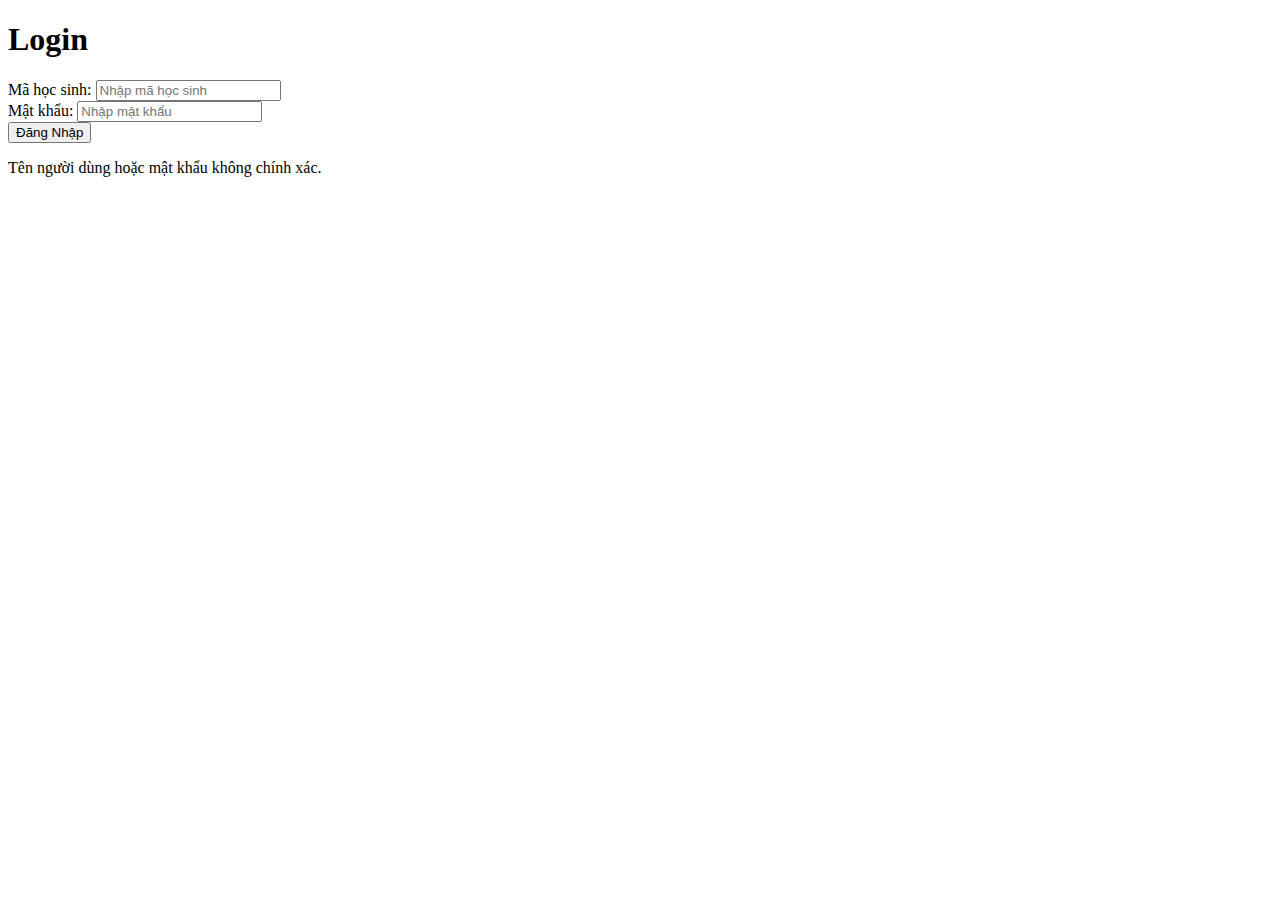
==== src/main/resources/templates/login.html @ d999363e "update" ====
<!DOCTYPE html>
<html lang="vi">
<head>
    <meta charset="UTF-8">
    <meta name="viewport" content="width=device-width, initial-scale=1.0">
    <title>Đăng Nhập</title>
    <link rel="stylesheet" href="/css/login.css">
    <link rel="stylesheet" href="/css/header.css">
    <link rel="stylesheet" href="/css/footer.css">
    <link rel="stylesheet" href="https://cdnjs.cloudflare.com/ajax/libs/font-awesome/6.5.1/css/all.min.css"
          integrity="sha512-DTOQO9RWCH3ppGqcWaEA1BIZOC6xxalwEsw9c2QQeAIftl+Vegovlnee1c9QX4TctnWMn13TZye+giMm8e2LwA=="
          crossorigin="anonymous" referrerpolicy="no-referrer" />
</head>
<body>
<!-- Chèn header chung -->
<div th:insert="fragments/header :: header"></div>

<form action="/login" method="post">
    <h1>Login</h1>
    <div>
        <label for="username">Mã học sinh:</label>
        <input type="text" placeholder="Nhập mã học sinh" id="username" name="username" required>
    </div>
    <div>
        <label for="password">Mật khẩu:</label>
        <input type="password" placeholder="Nhập mật khẩu" id="password" name="password" required>
    </div>
    <button type="submit">Đăng Nhập</button>
    <div th:if="${error}" class="error-message">
        <p>Tên người dùng hoặc mật khẩu không chính xác.</p>
    </div>
</form>
<div th:insert="fragments/footer :: footer"></div>
</body>
</html>
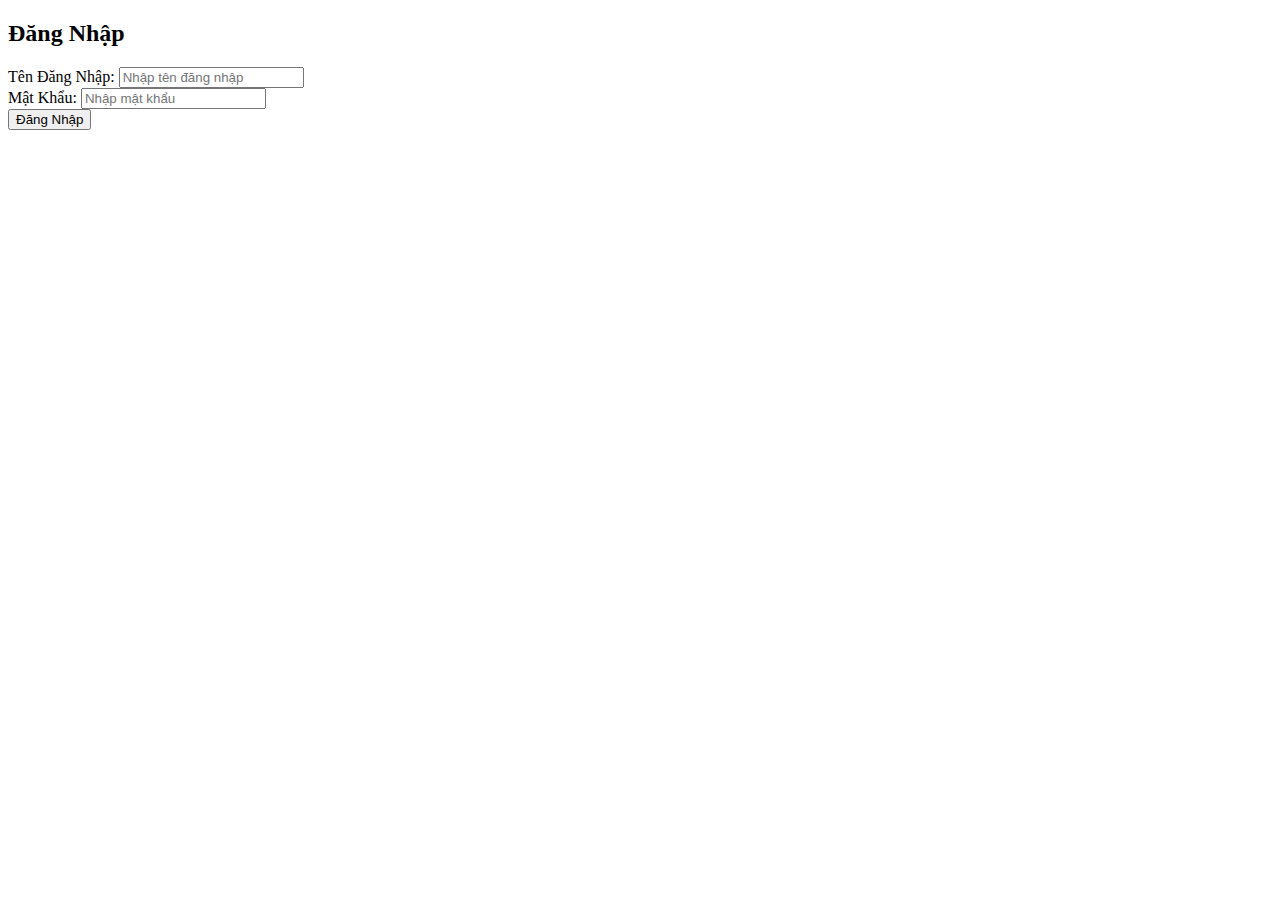
==== commit 8143d0fa: "update" ====
--- a/src/main/resources/templates/login.html
+++ b/src/main/resources/templates/login.html
@@ -4,32 +4,26 @@
     <meta charset="UTF-8">
     <meta name="viewport" content="width=device-width, initial-scale=1.0">
     <title>Đăng Nhập</title>
-    <link rel="stylesheet" href="/css/login.css">
-    <link rel="stylesheet" href="/css/header.css">
-    <link rel="stylesheet" href="/css/footer.css">
-    <link rel="stylesheet" href="https://cdnjs.cloudflare.com/ajax/libs/font-awesome/6.5.1/css/all.min.css"
-          integrity="sha512-DTOQO9RWCH3ppGqcWaEA1BIZOC6xxalwEsw9c2QQeAIftl+Vegovlnee1c9QX4TctnWMn13TZye+giMm8e2LwA=="
-          crossorigin="anonymous" referrerpolicy="no-referrer" />
+    <link rel="stylesheet" href="styles.css">
 </head>
 <body>
-<!-- Chèn header chung -->
-<div th:insert="fragments/header :: header"></div>
+<div class="login-container">
+    <h2>Đăng Nhập</h2>
+    <form action="/auth/token" method="POST">
+        <div class="input-group">
+            <label for="username">Tên Đăng Nhập:</label>
+            <input type="text" id="username" name="username" required placeholder="Nhập tên đăng nhập">
+        </div>
 
-<form action="/login" method="post">
-    <h1>Login</h1>
-    <div>
-        <label for="username">Mã học sinh:</label>
-        <input type="text" placeholder="Nhập mã học sinh" id="username" name="username" required>
-    </div>
-    <div>
-        <label for="password">Mật khẩu:</label>
-        <input type="password" placeholder="Nhập mật khẩu" id="password" name="password" required>
-    </div>
-    <button type="submit">Đăng Nhập</button>
-    <div th:if="${error}" class="error-message">
-        <p>Tên người dùng hoặc mật khẩu không chính xác.</p>
-    </div>
-</form>
-<div th:insert="fragments/footer :: footer"></div>
+        <div class="input-group">
+            <label for="password">Mật Khẩu:</label>
+            <input type="text" id="password" name="password" required placeholder="Nhập mật khẩu">
+        </div>
+
+        <div class="button-group">
+            <button type="submit">Đăng Nhập</button>
+        </div>
+    </form>
+</div>
 </body>
 </html>
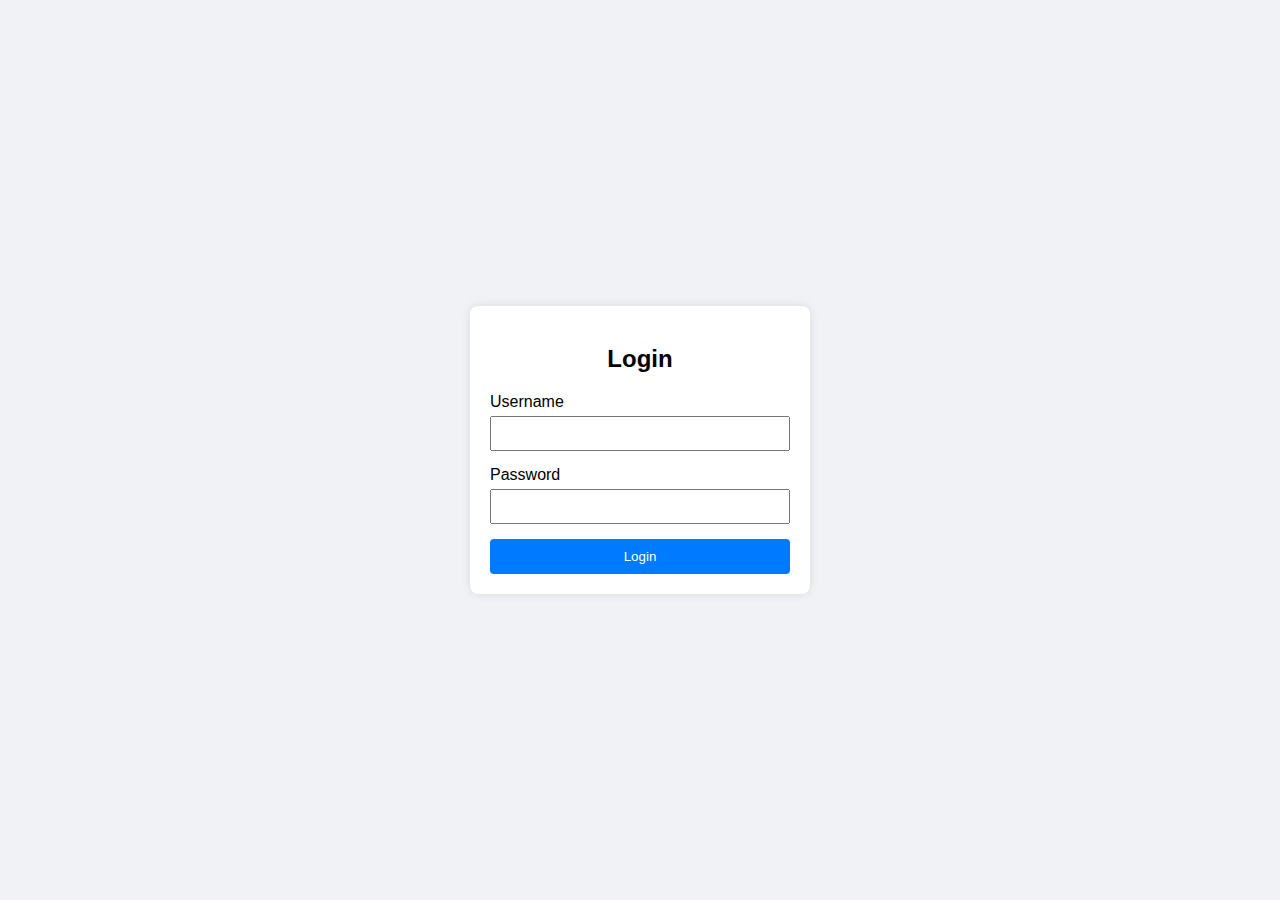
==== commit ad541d03: "update v1" ====
--- a/src/main/resources/templates/login.html
+++ b/src/main/resources/templates/login.html
@@ -1,29 +1,116 @@
 <!DOCTYPE html>
-<html lang="vi">
+<html lang="en">
 <head>
     <meta charset="UTF-8">
+    <meta http-equiv="X-UA-Compatible" content="IE=edge">
     <meta name="viewport" content="width=device-width, initial-scale=1.0">
-    <title>Đăng Nhập</title>
-    <link rel="stylesheet" href="styles.css">
+    <title>Login Page</title>
+    <style>
+        body {
+            font-family: Arial, sans-serif;
+            background-color: #f0f2f5;
+            display: flex;
+            justify-content: center;
+            align-items: center;
+            height: 100vh;
+            margin: 0;
+        }
+        .login-container {
+            background-color: #fff;
+            padding: 20px;
+            border-radius: 8px;
+            box-shadow: 0 0 10px rgba(0, 0, 0, 0.1);
+            width: 300px;
+        }
+        .login-container h2 {
+            text-align: center;
+            margin-bottom: 20px;
+        }
+        .form-group {
+            margin-bottom: 15px;
+        }
+        .form-group label {
+            display: block;
+            margin-bottom: 5px;
+        }
+        .form-group input {
+            width: 100%;
+            padding: 8px;
+            box-sizing: border-box;
+        }
+        .login-button {
+            width: 100%;
+            padding: 10px;
+            background-color: #007bff;
+            border: none;
+            color: white;
+            cursor: pointer;
+            border-radius: 4px;
+        }
+        .login-button:hover {
+            background-color: #0056b3;
+        }
+    </style>
 </head>
 <body>
 <div class="login-container">
-    <h2>Đăng Nhập</h2>
-    <form action="/auth/token" method="POST">
-        <div class="input-group">
-            <label for="username">Tên Đăng Nhập:</label>
-            <input type="text" id="username" name="username" required placeholder="Nhập tên đăng nhập">
+    <h2>Login</h2>
+    <form id="loginForm">
+        <div class="form-group">
+            <label for="username">Username</label>
+            <input type="text" id="username" name="username" required>
         </div>
-
-        <div class="input-group">
-            <label for="password">Mật Khẩu:</label>
-            <input type="text" id="password" name="password" required placeholder="Nhập mật khẩu">
+        <div class="form-group">
+            <label for="password">Password</label>
+            <input type="password" id="password" name="password" required>
         </div>
-
-        <div class="button-group">
-            <button type="submit">Đăng Nhập</button>
-        </div>
+        <button type="submit" class="login-button">Login</button>
     </form>
 </div>
+
+<script>
+    document.getElementById('loginForm').addEventListener('submit', function(event) {
+        event.preventDefault();  // Ngừng việc gửi form theo mặc định
+
+        // Lấy thông tin người dùng
+        const username = document.getElementById('username').value;
+        const password = document.getElementById('password').value;
+
+        // Gửi yêu cầu POST để lấy token
+        fetch('http://localhost:8080/auth/token', {
+            method: 'POST',
+            headers: {
+                'Content-Type': 'application/json',
+            },
+            body: JSON.stringify({
+                username: username,
+                password: password
+            })
+        })
+            .then(response => response.json())
+            .then(data => {
+                if (data.success) {
+                    console.log('Token:', data.result.token);  // In token ra console
+
+                    // Lưu token vào localStorage hoặc sessionStorage để dùng cho các yêu cầu tiếp theo
+                    localStorage.setItem('authToken', data.result.token);
+
+                    // Chuyển hướng người dùng đến trang sau khi đăng nhập thành công
+                    const role = data.result.scope;  // Lấy vai trò (role) từ token, có thể là "ROLE_ADMIN" hoặc "ROLE_TEACHER"
+
+                    if (role === "ADMIN") {
+                        window.location.href = "/admin/adminHome";  // Chuyển hướng đến trang admin
+                    } else if (role === "TEACHER") {
+                        window.location.href = "/teacher/teacherHome";  // Chuyển hướng đến trang teacher
+                    }
+                } else {
+                    console.error('Login failed:', data.message);  // Nếu đăng nhập thất bại
+                }
+            })
+            .catch(error => {
+                console.error('Error:', error);
+            });
+    });
+</script>
 </body>
 </html>
